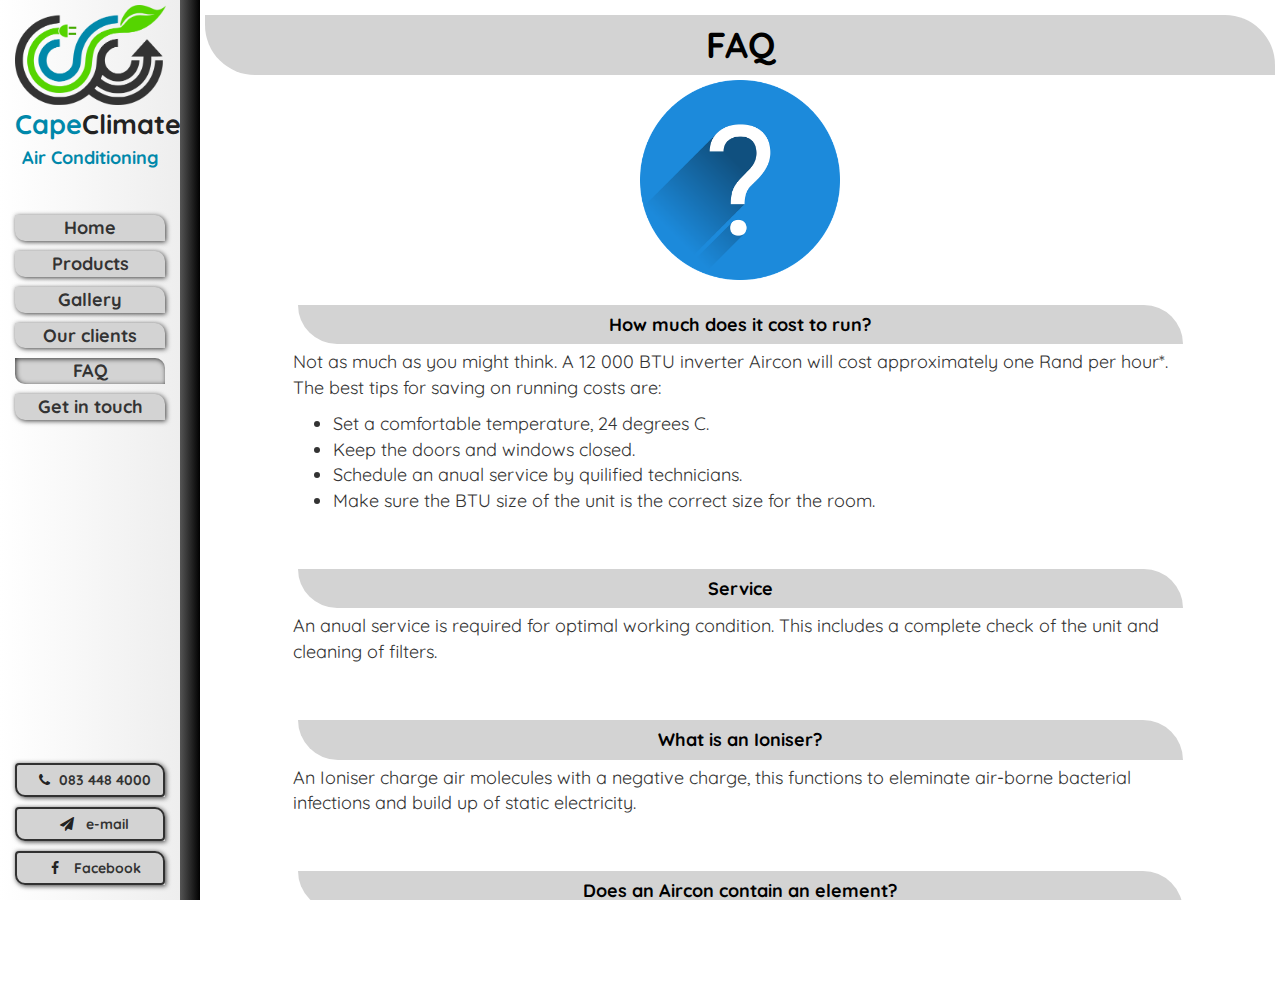
==== faq.html @ 0591272a "test" ====
<!DOCTYPE html>
<html lang="en">

<head>
    <title>Cape Climate</title>
    <meta charset="utf-8">
    <meta name="viewport" content="width=device-width, initial-scale=1.0, user-scalable=no, maximum-scale=1.0">
    <link href="https://cdnjs.cloudflare.com/ajax/libs/animate.css/3.5.2/animate.min.css" rel="stylesheet">
    <link rel="stylesheet" href="https://maxcdn.bootstrapcdn.com/bootstrap/3.3.7/css/bootstrap.min.css">
    <link href="https://fonts.googleapis.com/css?family=Quicksand" rel="stylesheet">
    <link rel="stylesheet" href="css/main3.css">
    <link href="https://maxcdn.bootstrapcdn.com/font-awesome/4.7.0/css/font-awesome.min.css" rel="stylesheet">
    <link rel="icon" type="image/png" href="https://raw.githubusercontent.com/Andre-Meintjes/cape-climate/master/img/g4819.png" />
</head>

<body>
    <div class="navigation-box">
        <!-- menu -->
        <nav>
            <div class="container-fluid">
                <div class="row">
                    <div class="col-xs-12 logo-box">
                        <div class="logo"></div>
                        <h4 class="no-style"><span class="dark-blue">Cape</span><span class="light-blue">Climate</span></h4>
                        <p><span class="dark-blue">Air Conditioning</span></p>
                    </div>
                    <div class="col-xs-12 menu-box">
                        <ul class="navigation-menu">
                            <li><a href="index.html">Home</a></li>
                            <li><a href="products.html">Products</a></li>
                            <li><a href="gallery.html">Gallery</a></li>
                            <li><a href="ourclients.html">Our clients</a></li>
                            <li class="active"><a href="faq.html">FAQ</a></li>
                            <li><a href="index.html#get-in-touch">Get in touch</a></li>
                        </ul>
                    </div>
                    <div class="col-xs-12 contact-box">
                        <ul class="navigation-menu">
                            <li><a class="btn btn-wide" href="tel:0834484000"><i class="fa fa-phone dark-blue"></i>083 448 4000</a></li>
                            <li class="hidden-xs hidden-sm"><a class="btn btn-wide" href="mailto:mark@capeclimate.co.za"><i class="fa fa-send"></i> e-mail</a></li>
                            <li class="hidden-xs hidden-sm"><a class="btn btn-wide" href="https://www.facebook.com/capeclimate"><i class="fa fa-facebook"></i> Facebook</a></li>
                        </ul>
                    </div>
                </div>
            </div>
        </nav>
    </div>
    <div class="navigation-box-side">
    </div>
    <div class="content-box">
      <div class="row">
          <div class="col-xs-12 text-center">
            <h1 style="font-weight: bold;">FAQ</h1>
            <div class="faq-image"></div>
          </div>
          <div class="col-xs-12 col-md-10 col-md-offset-1 spaced-top-bottom">
            <h4>How much does it cost to run?</h4>
            <p>Not as much as you might think. A 12 000 BTU inverter Aircon will cost approximately one Rand per hour*. The best tips for saving on running costs are:</p>
            <ul>
                <li>Set a comfortable temperature, 24 degrees C.</li>
                <li>Keep the doors and windows closed.</li>
                <li>Schedule an anual service by quilified technicians.</li>
                <li>Make sure the BTU size of the unit is the correct size for the room.</li>
            </ul>
          </div>
          <div class="col-xs-12 col-md-10 col-md-offset-1 spaced-top-bottom">
              <h4>Service</h4>
              <p>An anual service is required for optimal working condition. This includes a complete check of the unit and cleaning of filters.</p>
          </div>
          <div class="col-xs-12 col-md-10 col-md-offset-1 spaced-top-bottom">
              <h4>What is an Ioniser?</h4>
              <p>An Ioniser charge air molecules with a negative charge, this functions to eleminate air-borne bacterial infections and build up of static electricity.</p>
          </div>
          <div class="col-xs-12 col-md-10 col-md-offset-1 spaced-top-bottom">
              <h4>Does an Aircon contain an element?</h4>
              <p>No, an aircon uses gas to exchange heat from/to outside. It uses the same principle for heating and cooling.</p>
          </div>
      </div>  
    </div>
</body>
<script src="https://ajax.googleapis.com/ajax/libs/jquery/3.2.0/jquery.min.js"></script>
<script src="https://maxcdn.bootstrapcdn.com/bootstrap/3.3.7/js/bootstrap.min.js"></script>
---- css/main3.css ----
/** Copyright Andre Meintjes http://andremeintjes.com 2017**/
        /** Global styles **/
        
        html,
        body {
            font-family: 'Quicksand' !important;
            font-size: 18px;
            height: 100%;
            width: 100%;
            overflow-x: hidden;
        }
        .navigation-box-side {
                display: none;
        }
       
        
        .row {
            padding-top: 10px;
            padding-bottom: 10px;
        }
        
        h4,
        h3,
        h1 {
            font-weight: bold;
            background-color:lightgray;
            border-top-right-radius: 50px;
            border-bottom-left-radius: 50px;
            text-align: center;
            padding: 10px;
            margin: 5px;
            color: black;
        }
        
        .btn {
            text-decoration: none;
            padding: 5px;
            border-top-right-radius: 10px;
            border-bottom-left-radius: 10px;
            background-color: transparent;
            border: 2px solid #313131;
            color: #222222;
            font-weight: bold;
        }
        
        .btn-wide {
            width: 100%;
        }
        
        .btn:hover {
            border-color: rgb(0, 136, 170);
            color: rgb(0, 136, 170);
        }
        .btn:hover>i{
            color: rgb(0, 136, 170);
        }
        
        a {
            text-decoration: none;
            font-weight: bold;
            color: #222222;
        }
        
        .active {
            box-shadow: inset 1px 1px 5px 0px rgba(0,0,0,0.75) !important;
            border-top-right-radius: 10px;
            border-bottom-left-radius: 10px;
        }
        
        /** navigation **/
        
        .navigation-box {
            background-color: white;
            background: linear-gradient(to right, white 0%,#eee 100%);
            text-align: center;
        }
        
        .logo-box {
            background-color: white;
            background: linear-gradient(to right, white 0%,#eee 100%);
            padding: 0;
            padding-top: 5px;
            margin: 0;
        }
        
        .no-style {
            font-weight: bold;
            font-size: 150%;
            background-color: transparent;
            border-radius: 0;
            text-align: center;
            padding-top: 0;
            padding-bottom: 0;
            color: #222222;
        }
        
        .logo {
            margin-left: auto;
            margin-right: auto;
            height: 100px;
            width: 180px;
            background-image: url('../img/logo-revised.png');
            background-position: center;
            background-repeat: no-repeat;
            background-size: contain;
        }
        .menu-box{
            margin-top: 20px;
            padding-top:5px;
            padding-bottom:5px;
            background-color: white;
            background: linear-gradient(to right, white 0%,#eee 100%);
        }
        .contact-box{
            padding-top:5px;
            padding-bottom:5px;
            background-color: white;
            background: linear-gradient(to right, white 0%,#eee 100%);
        }
        
        .navigation-menu {
            list-style: none;
            padding: 0;
            text-align: center;
        }
        
        .navigation-menu>li {
            margin-top: 10px;
            margin-bottom: 10px;
            background-color: lightgrey;
            box-shadow: 1px 1px 5px 0px rgba(0,0,0,0.75);
            border-top-right-radius: 10px;
            border-bottom-left-radius: 10px;
        }
        
        .navigation-menu>li>a {
            display: block;
            text-decoration: none;
            color: #333;
            text-align: center;
        }
        
        .navigation-menu>li:hover {
            background-color: transparent;
            background-color: #e8e8e8;
            color: white;
            background-color: #444;
            border-top-right-radius: 10px;
            border-bottom-left-radius: 10px;
            cursor: pointer;
        }
        .navigation-menu>li:hover>a {
            color: white;
        }
        .navigation-menu>li:hover>a>i {
            color: white;
        }
        /** ---Index page **/
        
        .dark-blue {
            color: rgb(0, 136, 170);
            font-weight: bold;
        }
        
        
        .hello-image {
            height: 80vh;
            background-position: center;
            /** change on small **/
            background-attachment: fixed;
            background-repeat: no-repeat;
            background-size: cover;
        }
        
        .underceiling,
        .ducted,
        .cassette,
        .split,
        .portable,
        .floorstanding {
            height: 100px;
            background-size: contain;
            background-position: center;
            background-repeat: no-repeat;
        }
        
        .underceiling {
            background-image: url('../img/underceiling.jpg');
        }
        
        .ducted {
            background-image: url('../img/ducted.jpg');
        }
        
        .cassette {
            background-image: url('../img/cassette.jpg');
        }
        
        .split {
            background-image: url('../img/maldives.jpg');
        }
        
        .portable {
            background-image: url('../img/portable.jpg');
        }
        
        .floorstanding {
            background-image: url('../img/af9000.jpg');
        }
        
        .brands {
            height: 80px;
            padding: 0;
            margin: 0;
            background-position: center;
            background-repeat: no-repeat;
            background-size: contain;
        }
        
        .samsung {
            background-image: url('../img/samsung_result.jpg');
        }
        
        .lg {
            background-image: url('../img/lg_result.jpg');
        }
        
        .daikin {
            background-image: url('../img/daikin_result.jpg');
        }
        
        .midea {
            background-image: url('../img/midea_result.jpg');
        }
        
        .york {
            background-image: url('../img/york_result.jpg');
        }
        
        .alliance {
            background-image: url('../img/alliance_result.jpg');
        }
        
        .footer-note {
            width: 100%;
            margin: 0;
            padding-top: 10px;
            padding-bottom: 10px;
            background-color: lightgray;
            color: #222222 !important;
        }
        
        .footer-note>div>p>a {
            color: #222222;
            text-decoration: none;
        }
        
        .footer-note>div>p>i,
        .navigation-menu>li>a>i {
            width: 30px;
            color: #222222;
        }
        
        .in-text-link {
            color: rgb(0, 136, 170);
        }
        
        .btu-output {
            text-align: center;
            margin-top: 20px;
            padding: 10px;
            height: 200px;
            width: 100%;
            background-color:lightgray;
            box-shadow: inset 1px 1px 5px 0px rgba(0,0,0,0.75);
            border-top-right-radius: 50px;
            border-bottom-left-radius: 50px;
        }
        
        .type-box {
            height: 300px;
        }
        
        .inverter-slides {
            height: 250px;
            background-size: contain;
            background-repeat: no-repeat;
            background-position: center;
        }
        
        .grass {
            height: 100px;
            padding: 0;
            margin: 0;
            padding-top: 100px;
            background-image: url('../img/grass.png');
            background-repeat: repeat-x;
            background-size: contain;
        }
        
        .nature {
            height: 500px;
            margin-left: -15px;
            margin-right: 15px;
            width: calc(100% + 30px);
            padding: 0;
            background: linear-gradient(skyblue, #e6f7ff);
        }
        
        .clouds {
            position: relative;
            height: 150px;
            width: 100%;
            padding: 0;
            margin: 0;
            background-image: url('../img/clouds.png');
            background-size: 900px 150px;
            background-repeat: repeat-x;
            animation-name: clouds;
            animation-duration: 20s;
            animation-timing-function: linear;
            animation-iteration-count: infinite;
        }
        
        @keyframes clouds {
            from {
                background-position-x: 0px;
            }
            to {
                background-position-x: 900px;
            }
        }
        .inverter-info{
            max-width: 60%;
        }
        
        /** FAQ **/
        .spaced-top-bottom{
            margin-top: 20px;
            margin-bottom: 20px;
        }
        .faq-image{
            height: 200px;
            width: 100%;
            background-image: url('../img/question.png');
            background-position: center;
            background-size: contain;
            background-repeat: no-repeat;
        }

        /** product page **/
        
        .product-image {
            height: 100px;
            margin: 0;
            background-color: white;
            background-position: center;
            background-repeat: no-repeat;
            background-size: contain;
        }
        
        .product-card {
            background-color: white;
            height: 400px;
            padding: 5px;
            margin: 0;
        }
        
        .product-header {
            background-color:lightgrey;
            border-top-right-radius: 50px;
            border-bottom-left-radius: 50px;
            color: #222222;
            width: 100%;
            padding: 5px;
            text-align: center;
        }
        
        .product-card-content {
            padding-top: 10px;
        }
        
        .dropdown-menu>li>a:hover {
            cursor: pointer;
            background-color: rgb(0, 136, 170) !important;
            color: white !important;
        }
        /** Gallery page **/
        
        .gallery-background {
            background-color: #131313;
        }
        
        .gallery {
            background-color: #131313;
            height: 100%;
            padding: auto;
        }
        
        #gallery-main-image {
            padding: 0;
            margin: 0;
            background-color: #131313;
            background-size: contain;
            background-repeat: no-repeat;
            background-position: center;
            background-image: url('../img/gallery/img1.jpg');
        }
        
        .gallery-reel-outer {
            padding: 0;
            margin: 0;
            margin-top: 26px;
            height: 100px;
            overflow: hidden;
            border: 1px solid white;
        }
        
        .gallery-reel {
            margin: 0;
            padding: 0;
            height: 100px;
            width: 1700px;
        }
        
        #gallery-reel-inner {
            margin: 0;
            padding: 0;
            height: 126px;
            overflow-x: scroll;
        }
        
        .reel-image {
            padding: 0;
            margin: 0;
            display: inline-block;
            height: 100px;
            width: 178px;
            cursor: pointer;
            background-size: contain;
            background-repeat: no-repeat;
            background-position: center;
        }
        
        .left-arrow,
        .right-arrow {
            margin: 0;
            padding: 0;
            height: 100px;
            margin-top: 26px;
            text-align: center;
            padding-top: 10px;
            padding-bottom: 10px;
            line-height: 80px;
            cursor: pointer;
        }
        
        .left-arrow,
        .right-arrow {
            color: white;
            border: 1px solid white;
        }
        
        .left-arrow:hover {
            background-color: rgb(0, 136, 170);
        }
        
        .right-arrow:hover {
            background-color: rgb(0, 136, 170);
        }
        
        #img1 {
            opacity: 0.3;
            /** first selection on reload **/
        }
        /** our clients **/
        
        .client-image {
            height: 200px;
            background-size: contain;
            background-repeat: no-repeat;
            background-position: center;
        }
        
        .mindpearl {
            background-image: url('../img/clients/mindpearl.jpg');
        }
        
        .primi-piati {
            background-image: url('../img/clients/primi-piati.jpg');
        }
        
        .ctfm {
            background-image: url('../img/clients/ctfm.jpg');
        }
        
        .school {
            background-image: url('../img/clients/school.jpg');
        }
        
        .sea-castle {
            background-image: url('../img/clients/seacastlelogo.jpg');
        }
        
        .elandsfontein {
            background-image: url('../img/clients/elandsfontein.jpg');
        }
        
        .mfs {
            background-image: url('../img/clients/mfs.jpg');
        }
        
        .seattle {
            background-image: url('../img/clients/seattle.jpg');
        }
        
        .bright {
            background-image: url('../img/clients/bright.jpg');
        }
        .actom {
            background-image: url('../img/clients/actom.jpg');
        }
        .atlanticbeach {
            background-image: url('../img/clients/atlanticbeach.jpg');
        }
        .cash {
            background-image: url('../img/clients/cash.jpg');
        }
        .famousbrands {
            background-image: url('../img/clients/famousbrands.jpg');
        }
        .gerd {
            background-image: url('../img/clients/gerd.jpg');
        }
        .gud {
            background-image: url('../img/clients/gud.jpg');
        }
        .laser {
            background-image: url('../img/clients/laser.jpg');
        }
        .lekkerslaap {
            background-image: url('../img/clients/lekkerslaap.jpg');
        }
        .travalground {
            background-image: url('../img/clients/travalground.jpg');
        }
        .qestmed {
            background-image: url('../img/clients/qestmed.jpg');
        }
        .rainbow {
            background-image: url('../img/clients/rainbow.jpg');
        }
        .silplat {
            background-image: url('../img/clients/silplat.jpg');
        }
        .stonehurst {
            background-image: url('../img/clients/stonehurst.jpg');
        }
        @media(max-width:767px) {
            .hello-image {
                background-image: url('../img/background-small-portrait.jpg');
            }
            #gallery-main-image {
                height: 40vh;
            }
        }
        
        @media(min-width:768px) {
            .hello-image {
                background-image: url('../img/background-small-portrait.jpg');
            }
            #gallery-main-image {
                height: 50vh;
            }
        }
        
        @media(min-width:992px) {
            #gallery-main-image {
                height: 60vh;
            }
            /** ---Navigation **/
            .hello-image {
                background-image: url('../img/backgrounds/background.jpg');
            }
            .navigation-box-side {
                display: block;
                position: fixed;
                height: 100%;
                height: 100vh;
                width: 20px;
                top: 0;
                left: 180px;
                margin: 0;
                padding: 0;
                padding-top: 10px;
                background-color: black;
                background: linear-gradient(to right, #555 0%,black 100%);
                z-index: 99999;
            }
            .navigation-box {
                position: fixed;
                height: 100%;
                height: 100vh;
                width: 180px;
                top: 0;
                left: 0;
                margin: 0;
                padding: 0;
                padding-top: 0;
                z-index: 9999;
            }
            .navigation-box > nav > .container-fluid > .row{
                padding-top: 0;
            }
            
            .contact-box {
                position: absolute;
                bottom: 0;
            }
            .content-box {
                margin: 0;
                margin-left: 200px;
                padding: 0;
                min-height: 100vh;
            }
            
            #products {
                padding-top: 120px;
            }
        }
        
        @media(min-width:1200px) {
            #gallery-main-image {
                height: 70vh;
            }
        }
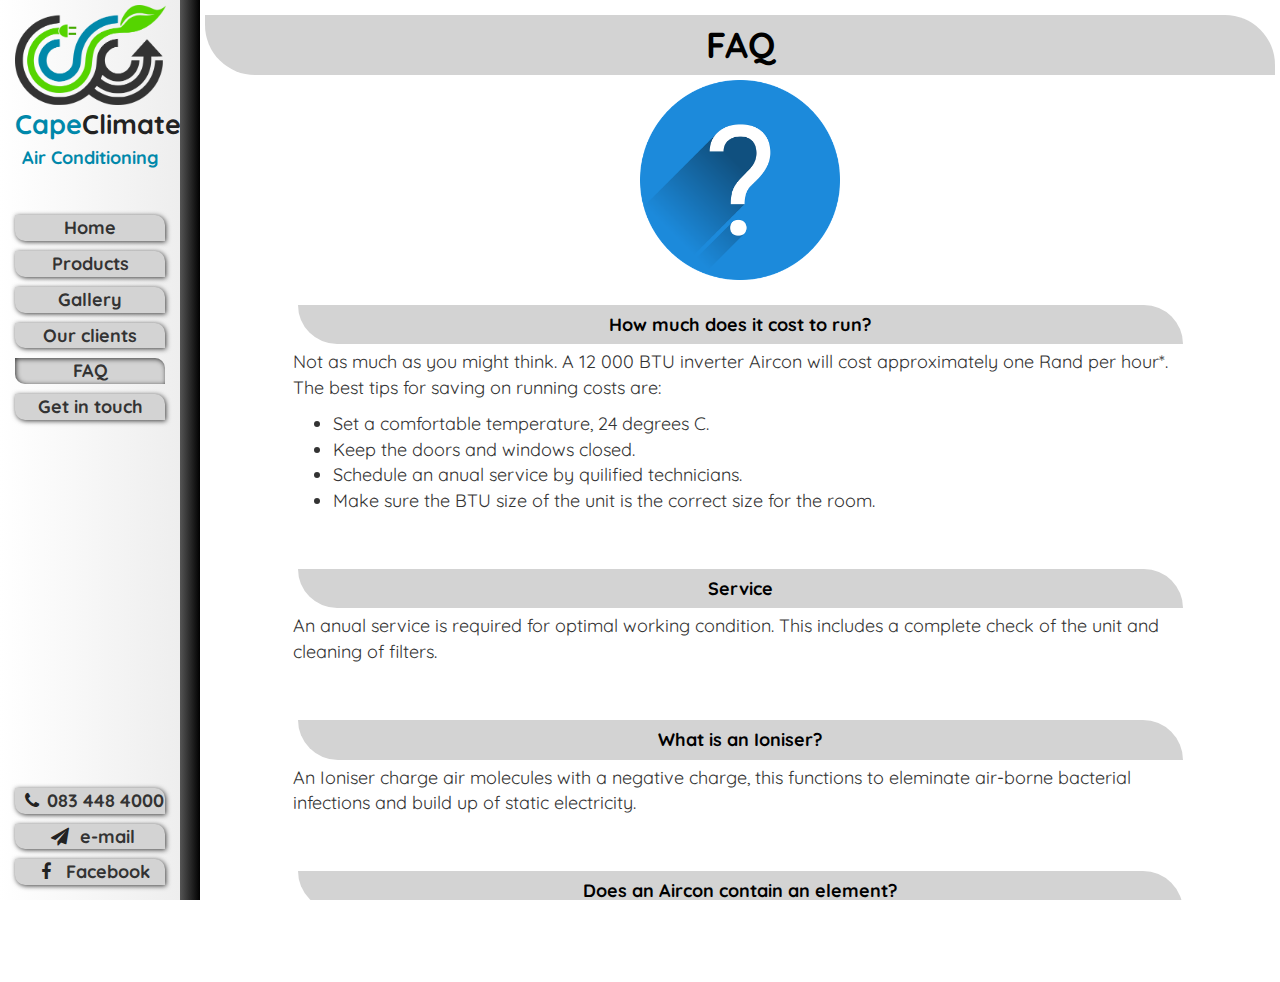
==== commit e6603704: "update" ====
--- a/faq.html
+++ b/faq.html
@@ -36,9 +36,9 @@
                     </div>
                     <div class="col-xs-12 contact-box">
                         <ul class="navigation-menu">
-                            <li><a class="btn btn-wide" href="tel:0834484000"><i class="fa fa-phone dark-blue"></i>083 448 4000</a></li>
-                            <li class="hidden-xs hidden-sm"><a class="btn btn-wide" href="mailto:mark@capeclimate.co.za"><i class="fa fa-send"></i> e-mail</a></li>
-                            <li class="hidden-xs hidden-sm"><a class="btn btn-wide" href="https://www.facebook.com/capeclimate"><i class="fa fa-facebook"></i> Facebook</a></li>
+                            <li><a href="tel:0834484000"><i class="fa fa-phone dark-blue"></i>083 448 4000</a></li>
+                            <li class="hidden-xs hidden-sm"><a href="mailto:mark@capeclimate.co.za"><i class="fa fa-send"></i> e-mail</a></li>
+                            <li class="hidden-xs hidden-sm"><a href="https://www.facebook.com/capeclimate"><i class="fa fa-facebook"></i> Facebook</a></li>
                         </ul>
                     </div>
                 </div>
--- a/css/main3.css
+++ b/css/main3.css
@@ -349,7 +349,14 @@
         }
 
         /** product page **/
-        
+        .product-image-header{
+            height: 230px;
+            width: 100%;
+            background-image: url('../img/backgrounds/product-header.jpg');
+            background-size: cover;
+            background-repeat: no-repeat;
+            background-position: center;
+        }
         .product-image {
             height: 100px;
             margin: 0;
@@ -622,11 +629,8 @@
                 margin-left: 200px;
                 padding: 0;
                 min-height: 100vh;
-            }
+            }          
             
-            #products {
-                padding-top: 120px;
-            }
         }
         
         @media(min-width:1200px) {
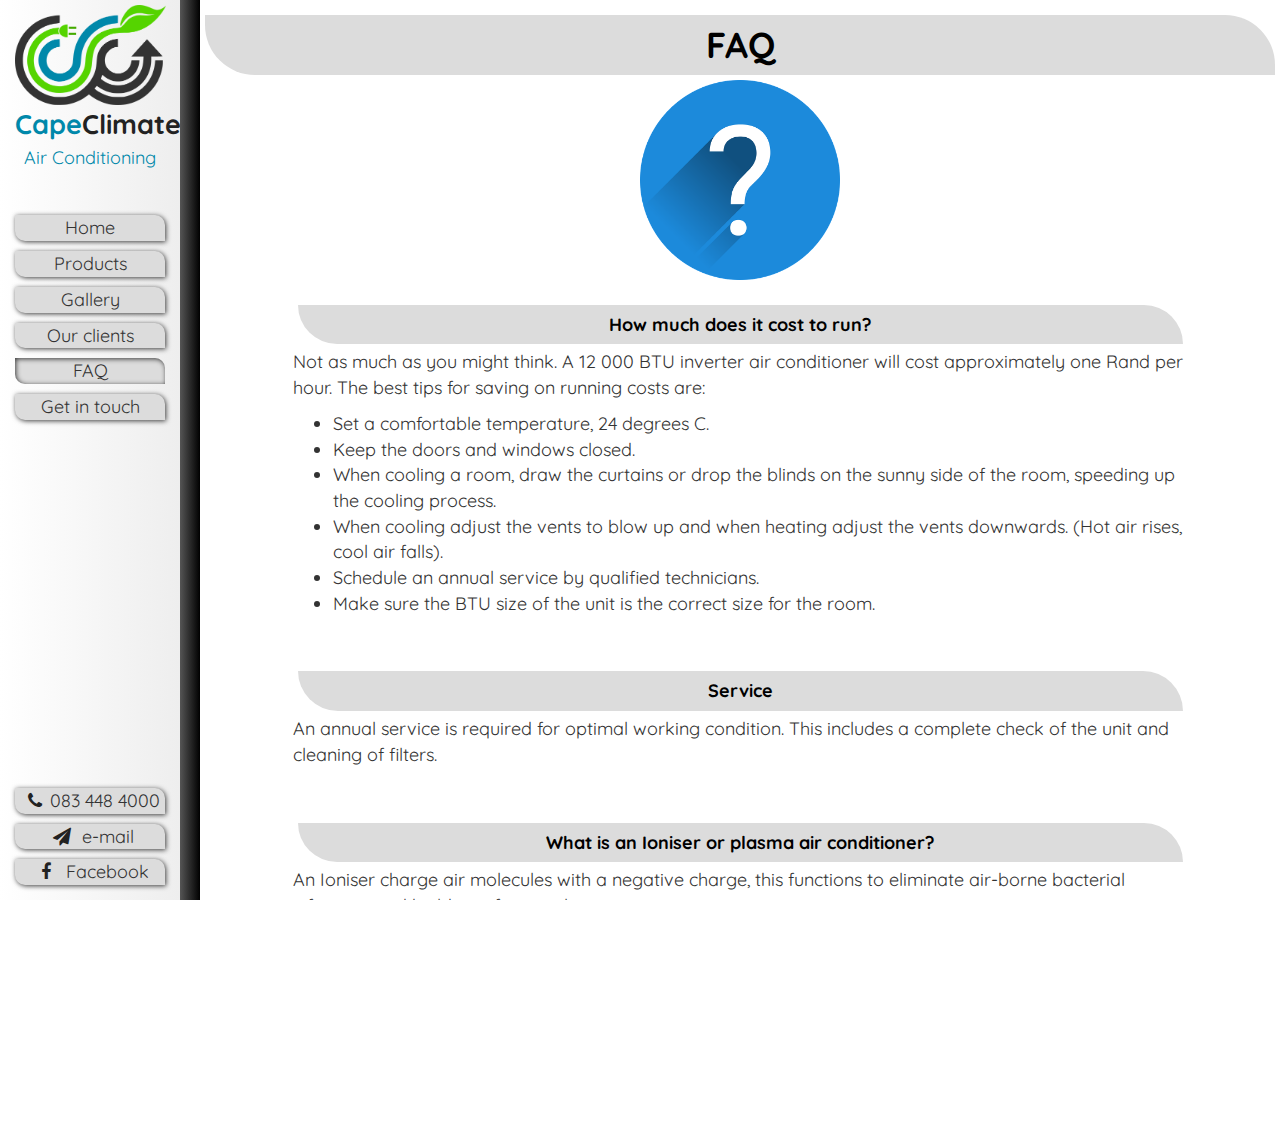
==== commit 7487a7df: "update" ====
--- a/faq.html
+++ b/faq.html
@@ -55,25 +55,27 @@
           </div>
           <div class="col-xs-12 col-md-10 col-md-offset-1 spaced-top-bottom">
             <h4>How much does it cost to run?</h4>
-            <p>Not as much as you might think. A 12 000 BTU inverter Aircon will cost approximately one Rand per hour*. The best tips for saving on running costs are:</p>
+            <p>Not as much as you might think. A 12 000 BTU inverter air conditioner will cost approximately one Rand per hour. The best tips for saving on running costs are:</p>
             <ul>
                 <li>Set a comfortable temperature, 24 degrees C.</li>
                 <li>Keep the doors and windows closed.</li>
-                <li>Schedule an anual service by quilified technicians.</li>
+                <li>When cooling a room, draw the curtains or drop the blinds on the sunny side of the room, speeding up the cooling process.</li>
+                <li>When cooling adjust the vents to blow up and when heating adjust the vents downwards. (Hot air rises, cool air falls).</li>
+                <li>Schedule an annual service by qualified technicians.</li>
                 <li>Make sure the BTU size of the unit is the correct size for the room.</li>
             </ul>
           </div>
           <div class="col-xs-12 col-md-10 col-md-offset-1 spaced-top-bottom">
               <h4>Service</h4>
-              <p>An anual service is required for optimal working condition. This includes a complete check of the unit and cleaning of filters.</p>
+              <p>An annual service is required for optimal working condition. This includes a complete check of the unit and cleaning of filters.</p>
           </div>
           <div class="col-xs-12 col-md-10 col-md-offset-1 spaced-top-bottom">
-              <h4>What is an Ioniser?</h4>
-              <p>An Ioniser charge air molecules with a negative charge, this functions to eleminate air-borne bacterial infections and build up of static electricity.</p>
+              <h4>What is an Ioniser or plasma air conditioner?</h4>
+              <p>An Ioniser charge air molecules with a negative charge, this functions to eliminate air-borne bacterial infections and build up of static electricity.</p>
           </div>
           <div class="col-xs-12 col-md-10 col-md-offset-1 spaced-top-bottom">
-              <h4>Does an Aircon contain an element?</h4>
-              <p>No, an aircon uses gas to exchange heat from/to outside. It uses the same principle for heating and cooling.</p>
+              <h4>Does an air conditioner heat?</h4>
+              <p>Everyone knows that air conditioners cool air. But it might surprise you to know that most split airconditioners can also heat as well as cool. Because split air conditioners don't have elements they heat your home very economically.</p>
           </div>
       </div>  
     </div>
--- a/css/main3.css
+++ b/css/main3.css
@@ -23,7 +23,7 @@
         h3,
         h1 {
             font-weight: bold;
-            background-color:lightgray;
+            background-color:#DCDCDC;
             border-top-right-radius: 50px;
             border-bottom-left-radius: 50px;
             text-align: center;
@@ -57,7 +57,6 @@
         
         a {
             text-decoration: none;
-            font-weight: bold;
             color: #222222;
         }
         
@@ -127,7 +126,7 @@
         .navigation-menu>li {
             margin-top: 10px;
             margin-bottom: 10px;
-            background-color: lightgrey;
+            background-color: #DCDCDC;
             box-shadow: 1px 1px 5px 0px rgba(0,0,0,0.75);
             border-top-right-radius: 10px;
             border-bottom-left-radius: 10px;
@@ -159,7 +158,6 @@
         
         .dark-blue {
             color: rgb(0, 136, 170);
-            font-weight: bold;
         }
         
         
@@ -246,7 +244,7 @@
             margin: 0;
             padding-top: 10px;
             padding-bottom: 10px;
-            background-color: lightgray;
+            background-color: #DCDCDC;
             color: #222222 !important;
         }
         
@@ -271,7 +269,7 @@
             padding: 10px;
             height: 200px;
             width: 100%;
-            background-color:lightgray;
+            background-color:#DCDCDC;
             box-shadow: inset 1px 1px 5px 0px rgba(0,0,0,0.75);
             border-top-right-radius: 50px;
             border-bottom-left-radius: 50px;
@@ -350,7 +348,7 @@
 
         /** product page **/
         .product-image-header{
-            height: 230px;
+            height: 300px;
             width: 100%;
             background-image: url('../img/backgrounds/product-header.jpg');
             background-size: cover;
@@ -374,7 +372,7 @@
         }
         
         .product-header {
-            background-color:lightgrey;
+            background-color:#DCDCDC;
             border-top-right-radius: 50px;
             border-bottom-left-radius: 50px;
             color: #222222;
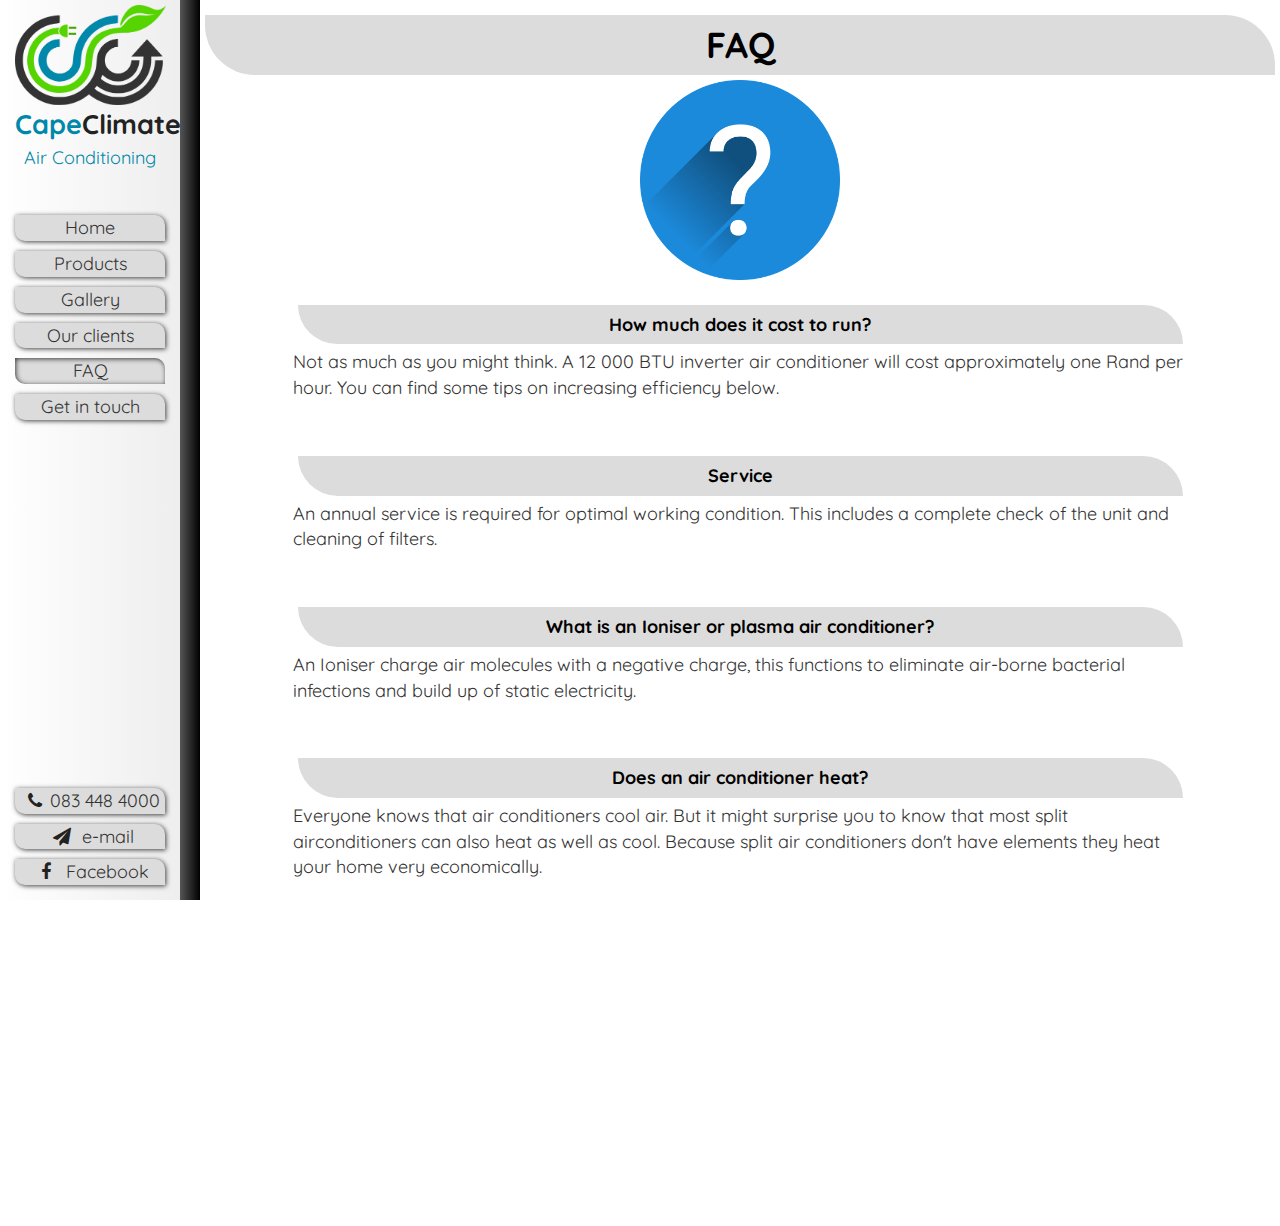
==== commit 815ef3ae: "update" ====
--- a/faq.html
+++ b/faq.html
@@ -55,15 +55,8 @@
           </div>
           <div class="col-xs-12 col-md-10 col-md-offset-1 spaced-top-bottom">
             <h4>How much does it cost to run?</h4>
-            <p>Not as much as you might think. A 12 000 BTU inverter air conditioner will cost approximately one Rand per hour. The best tips for saving on running costs are:</p>
-            <ul>
-                <li>Set a comfortable temperature, 24 degrees C.</li>
-                <li>Keep the doors and windows closed.</li>
-                <li>When cooling a room, draw the curtains or drop the blinds on the sunny side of the room, speeding up the cooling process.</li>
-                <li>When cooling adjust the vents to blow up and when heating adjust the vents downwards. (Hot air rises, cool air falls).</li>
-                <li>Schedule an annual service by qualified technicians.</li>
-                <li>Make sure the BTU size of the unit is the correct size for the room.</li>
-            </ul>
+            <p>Not as much as you might think. A 12 000 BTU inverter air conditioner will cost approximately one Rand per hour. You can find some tips on increasing efficiency below.</p>
+            
           </div>
           <div class="col-xs-12 col-md-10 col-md-offset-1 spaced-top-bottom">
               <h4>Service</h4>
@@ -77,6 +70,17 @@
               <h4>Does an air conditioner heat?</h4>
               <p>Everyone knows that air conditioners cool air. But it might surprise you to know that most split airconditioners can also heat as well as cool. Because split air conditioners don't have elements they heat your home very economically.</p>
           </div>
+          <div class="col-xs-12 col-md-10 col-md-offset-1 spaced-top-bottom">
+              <h4>Tips</h4>
+              <ul>
+                <li>Set a comfortable temperature, 24 degrees C.</li>
+                <li>Keep the doors and windows closed.</li>
+                <li>When cooling a room, draw the curtains or drop the blinds on the sunny side of the room, speeding up the cooling process.</li>
+                <li>When cooling adjust the vents to blow up and when heating adjust the vents downwards. (Hot air rises, cool air falls).</li>
+                <li>Schedule an annual service by qualified technicians.</li>
+                <li>Make sure the BTU size of the unit is the correct size for the room.</li>
+            </ul>
+          </div>
       </div>  
     </div>
 </body>
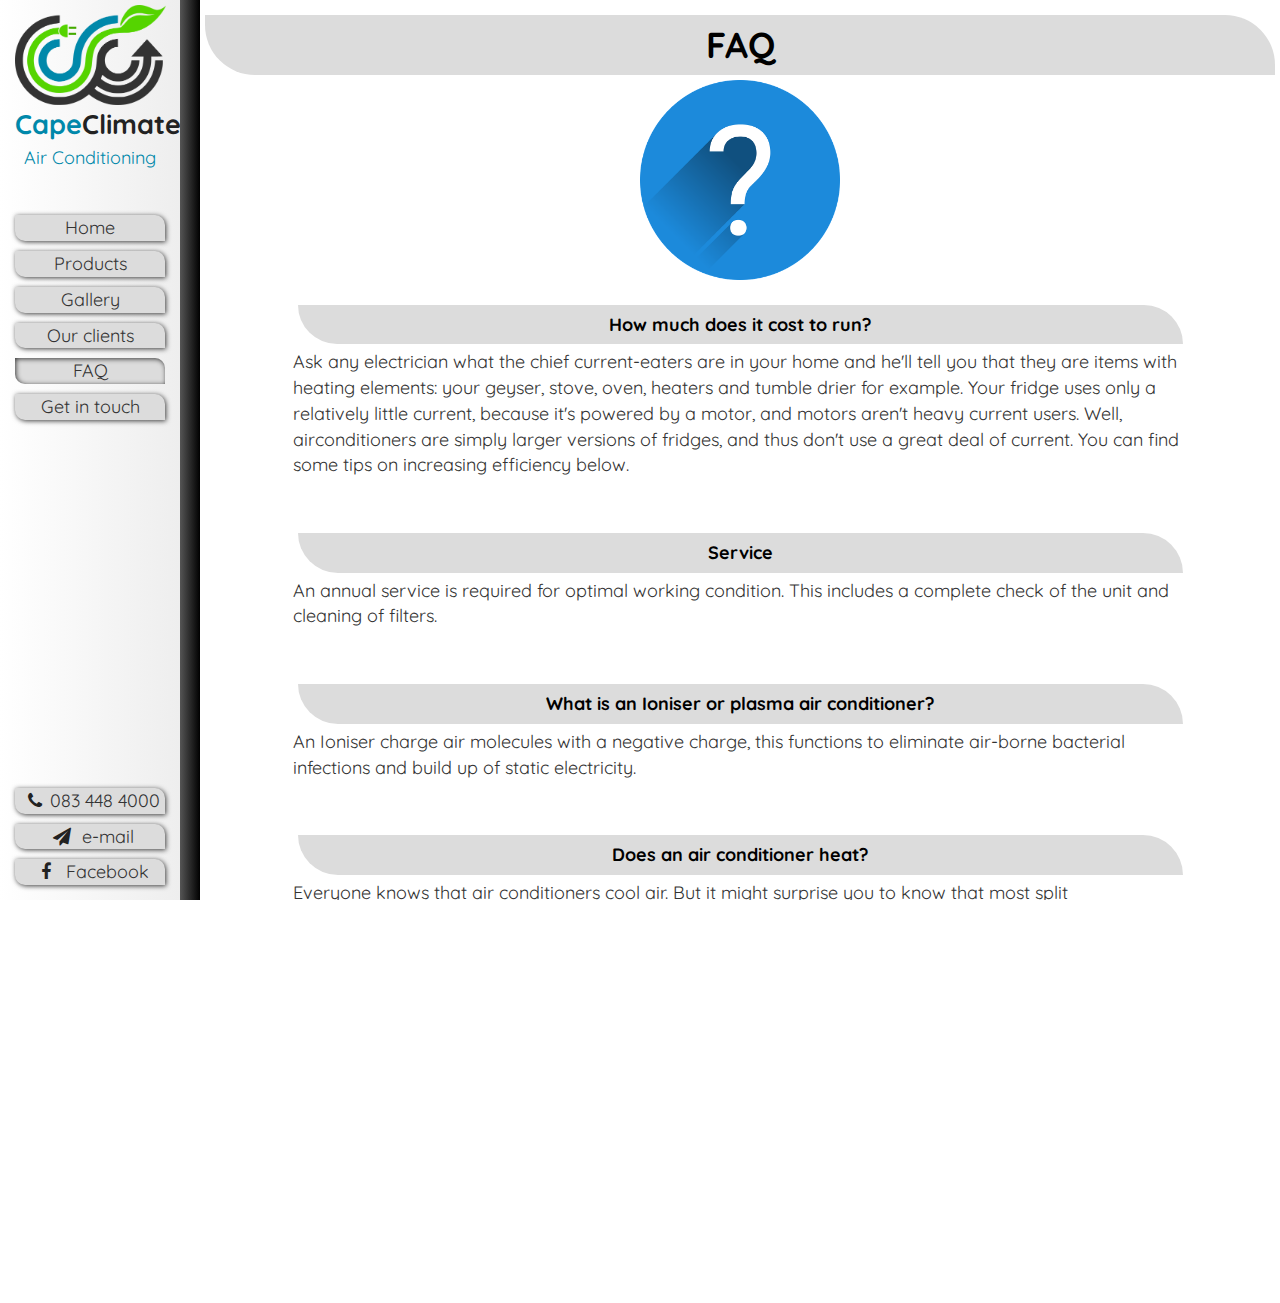
==== commit d18b845b: "update" ====
--- a/faq.html
+++ b/faq.html
@@ -55,7 +55,7 @@
           </div>
           <div class="col-xs-12 col-md-10 col-md-offset-1 spaced-top-bottom">
             <h4>How much does it cost to run?</h4>
-            <p>Not as much as you might think. A 12 000 BTU inverter air conditioner will cost approximately one Rand per hour. You can find some tips on increasing efficiency below.</p>
+            <p>Ask any electrician what the chief current-eaters are in your home and he'll tell you that they are items with heating elements: your geyser, stove, oven, heaters and tumble drier for example. Your fridge uses only a relatively little current, because it's powered by a motor, and motors aren't heavy current users. Well, airconditioners are simply larger versions of fridges, and thus don't use a great deal of current. You can find some tips on increasing efficiency below.</p>
             
           </div>
           <div class="col-xs-12 col-md-10 col-md-offset-1 spaced-top-bottom">
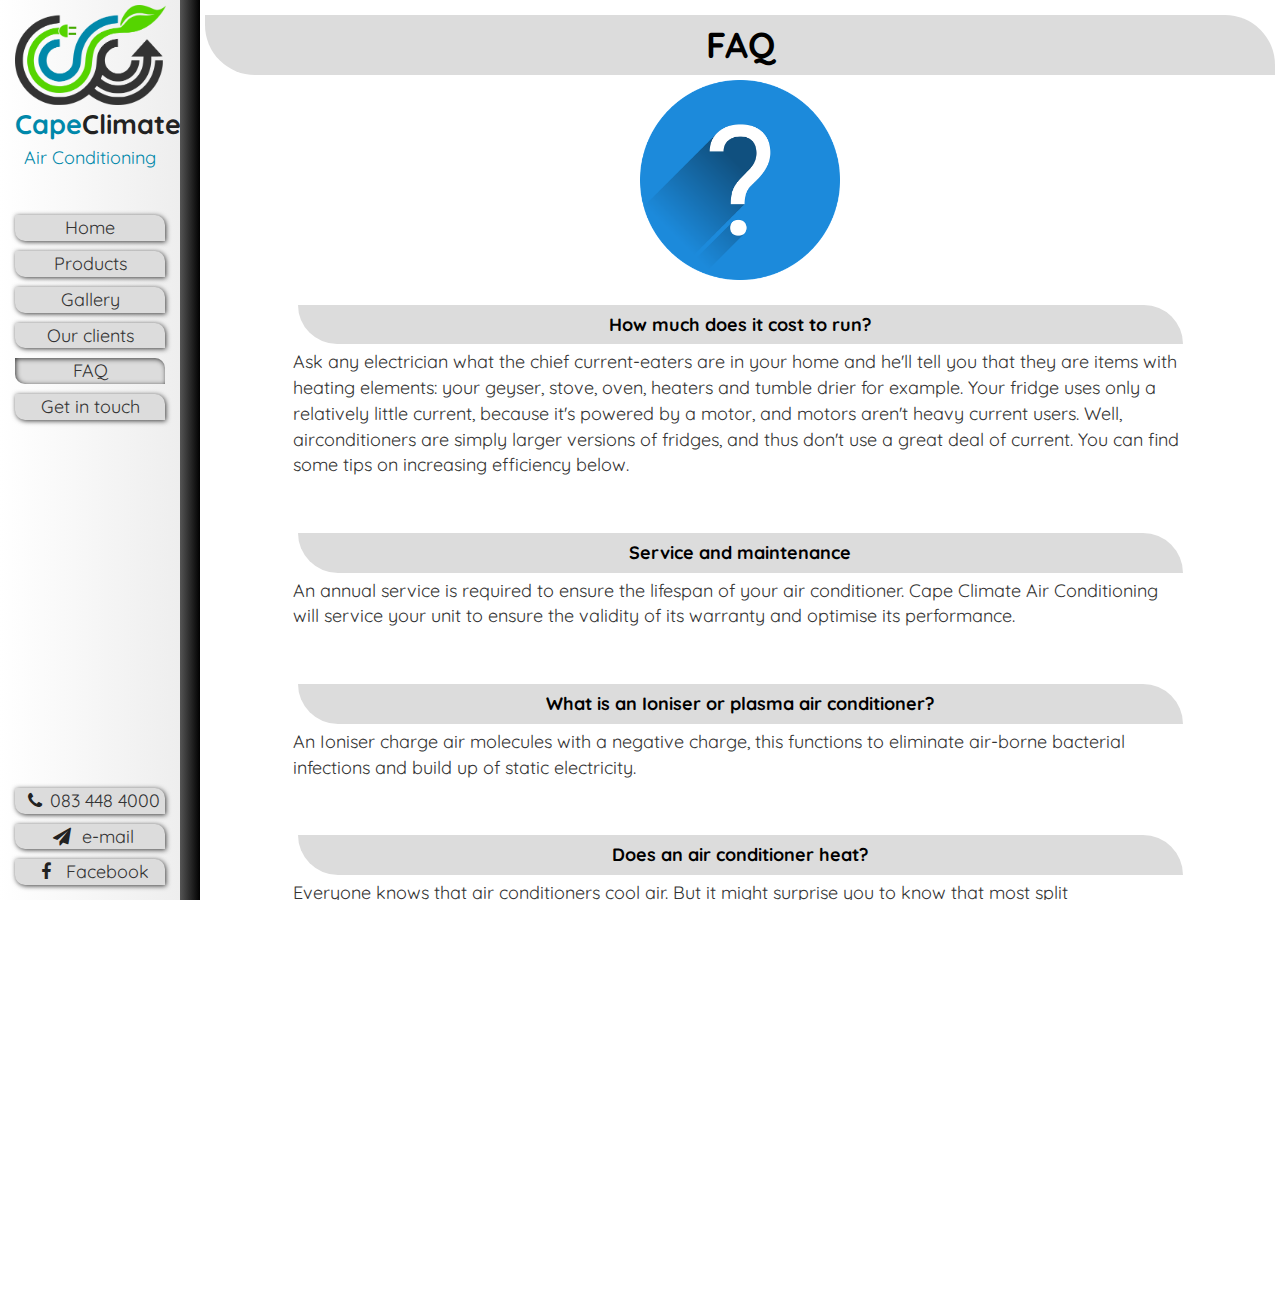
==== commit b0b4263d: "update" ====
--- a/faq.html
+++ b/faq.html
@@ -59,8 +59,8 @@
             
           </div>
           <div class="col-xs-12 col-md-10 col-md-offset-1 spaced-top-bottom">
-              <h4>Service</h4>
-              <p>An annual service is required for optimal working condition. This includes a complete check of the unit and cleaning of filters.</p>
+              <h4>Service and maintenance</h4>
+              <p>An annual service is required to ensure the lifespan of your air conditioner. Cape Climate Air Conditioning will service your unit to ensure the validity of its warranty and optimise its performance.</p>
           </div>
           <div class="col-xs-12 col-md-10 col-md-offset-1 spaced-top-bottom">
               <h4>What is an Ioniser or plasma air conditioner?</h4>
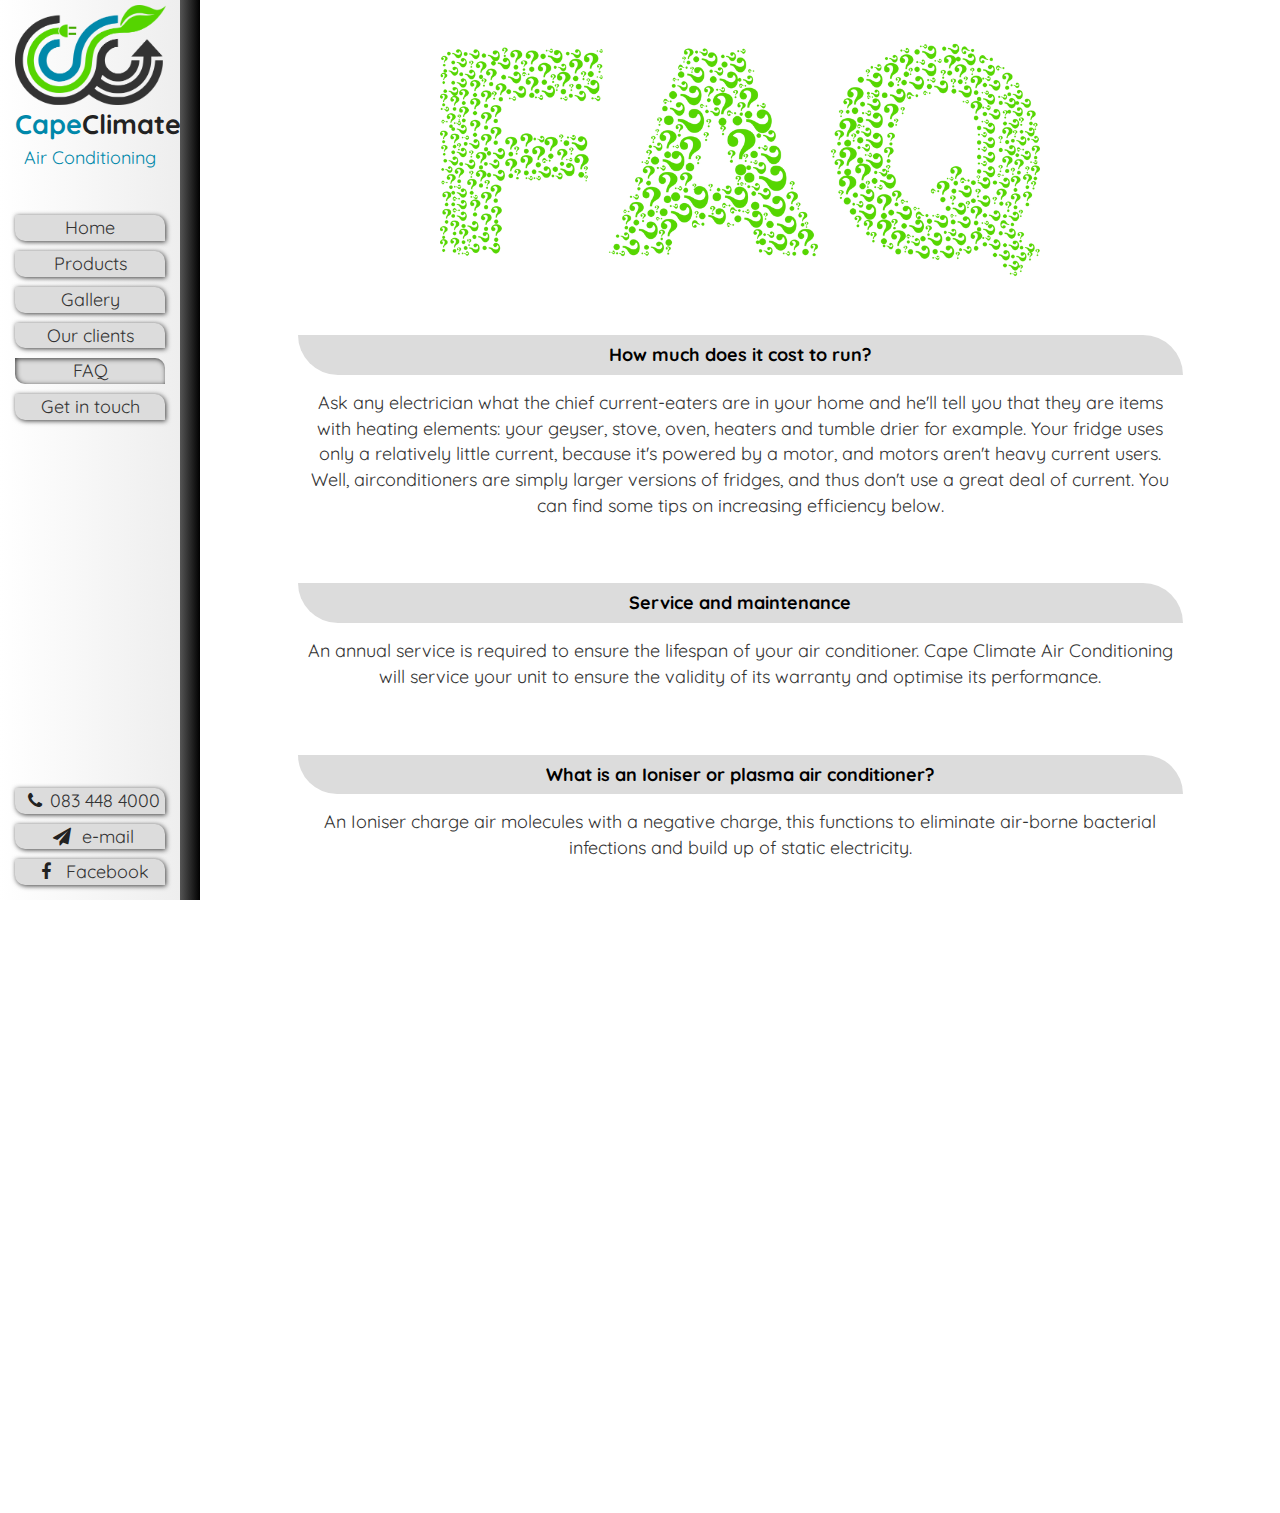
==== commit a307e399: "update" ====
--- a/faq.html
+++ b/faq.html
@@ -50,7 +50,6 @@
     <div class="content-box">
       <div class="row">
           <div class="col-xs-12 text-center">
-            <h1 style="font-weight: bold;">FAQ</h1>
             <div class="faq-image"></div>
           </div>
           <div class="col-xs-12 col-md-10 col-md-offset-1 spaced-top-bottom">
--- a/css/main3.css
+++ b/css/main3.css
@@ -337,10 +337,18 @@
             margin-top: 20px;
             margin-bottom: 20px;
         }
+        .spaced-top-bottom>p{
+            text-align: center;
+            padding: 10px;
+        }
+        .spaced-top-bottom>ul{
+            list-style: square;
+            padding: 50px;
+        }
         .faq-image{
-            height: 200px;
-            width: 100%;
-            background-image: url('../img/question.png');
+            height: 300px;
+            width: 100%;
+            background-image: url('../img/backgrounds/faq.png');
             background-position: center;
             background-size: contain;
             background-repeat: no-repeat;
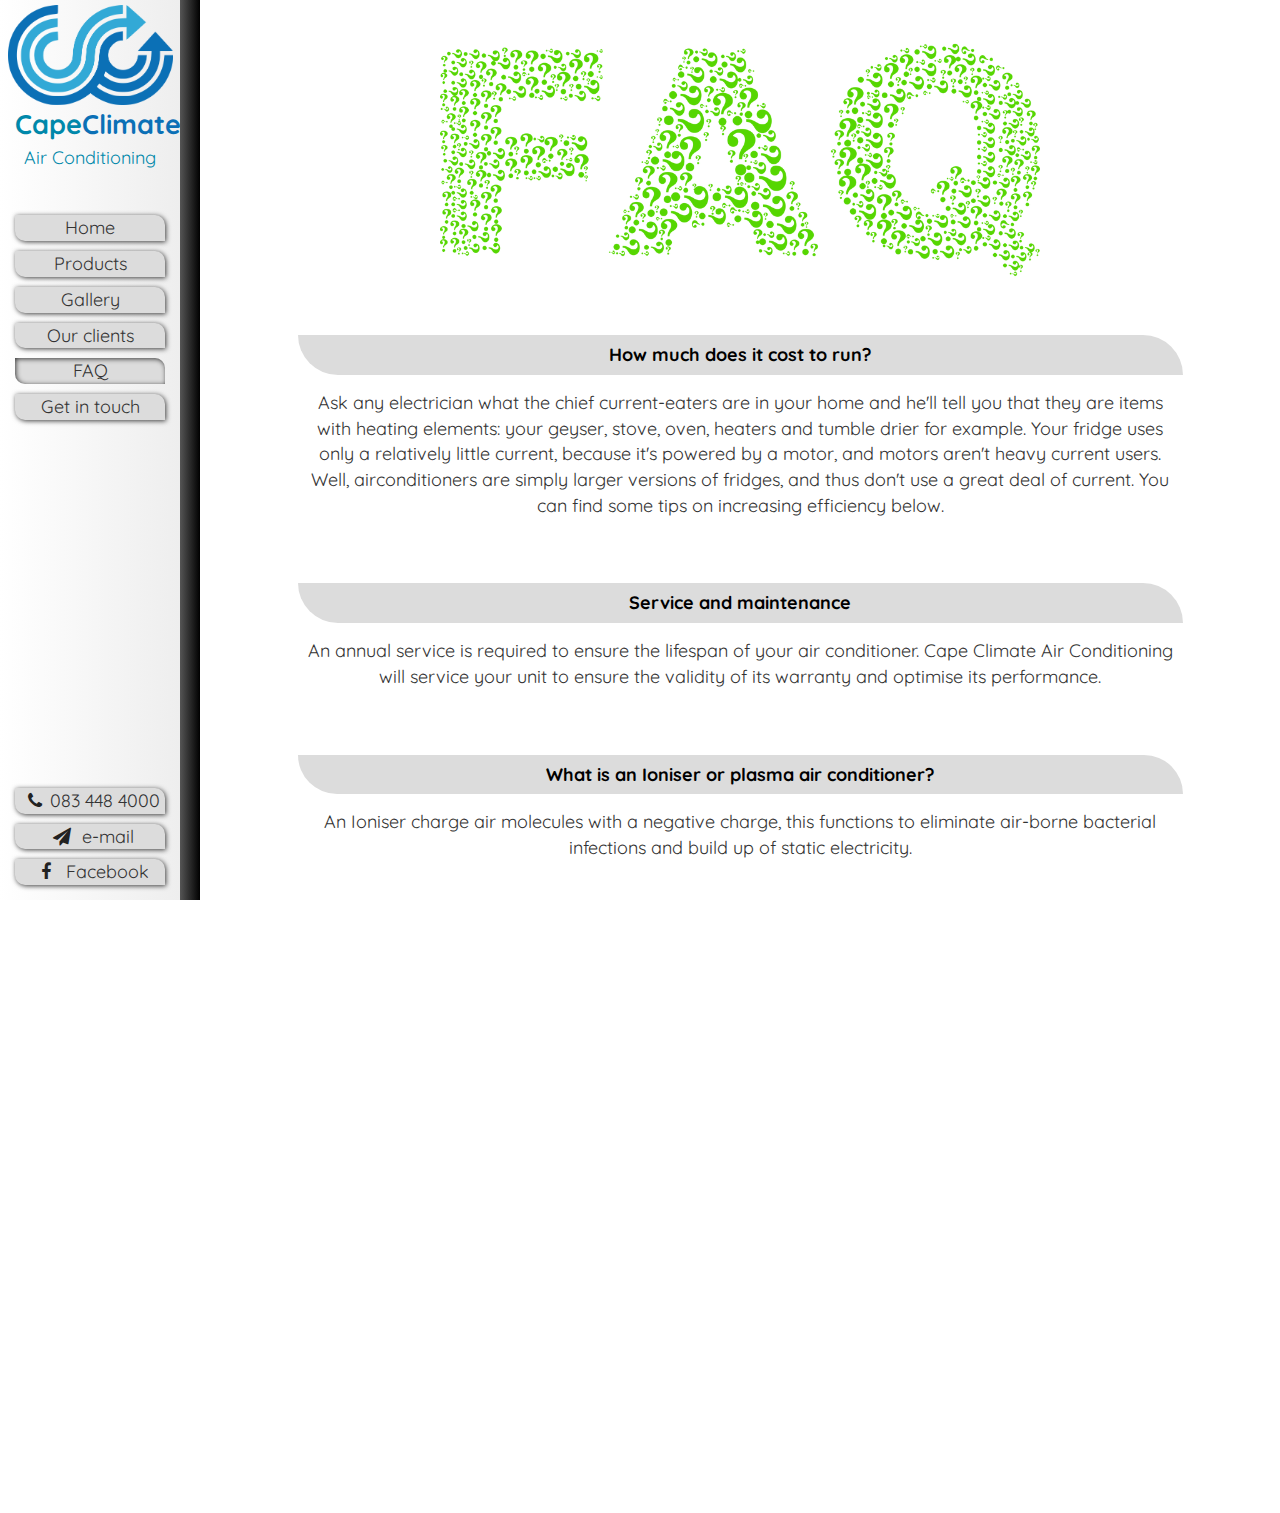
==== commit 2c9f71a1: "update" ====
--- a/faq.html
+++ b/faq.html
@@ -21,7 +21,7 @@
                 <div class="row">
                     <div class="col-xs-12 logo-box">
                         <div class="logo"></div>
-                        <h4 class="no-style"><span class="dark-blue">Cape</span><span class="light-blue">Climate</span></h4>
+                        <h4 class="no-style"><span class="dark-blue">Cape</span><span class="darker-blue">Climate</span></h4>
                         <p><span class="dark-blue">Air Conditioning</span></p>
                     </div>
                     <div class="col-xs-12 menu-box">
--- a/css/main3.css
+++ b/css/main3.css
@@ -98,7 +98,7 @@
             margin-right: auto;
             height: 100px;
             width: 180px;
-            background-image: url('../img/logo-revised.png');
+            background-image: url('../img/logo-hd.png');
             background-position: center;
             background-repeat: no-repeat;
             background-size: contain;
@@ -159,6 +159,10 @@
         .dark-blue {
             color: rgb(0, 136, 170);
         }
+
+        .darker-blue{
+            color: #0b70b6;
+        }
         
         
         .hello-image {
@@ -576,6 +580,9 @@
             #gallery-main-image {
                 height: 40vh;
             }
+            .inverter-info{
+                max-width: 100%;
+            }
         }
         
         @media(min-width:768px) {
@@ -585,11 +592,17 @@
             #gallery-main-image {
                 height: 50vh;
             }
+            .inverter-info{
+                max-width: 100%;
+            }
         }
         
         @media(min-width:992px) {
             #gallery-main-image {
                 height: 60vh;
+            }
+            .inverter-info{
+                max-width: 70%;
             }
             /** ---Navigation **/
             .hello-image {
